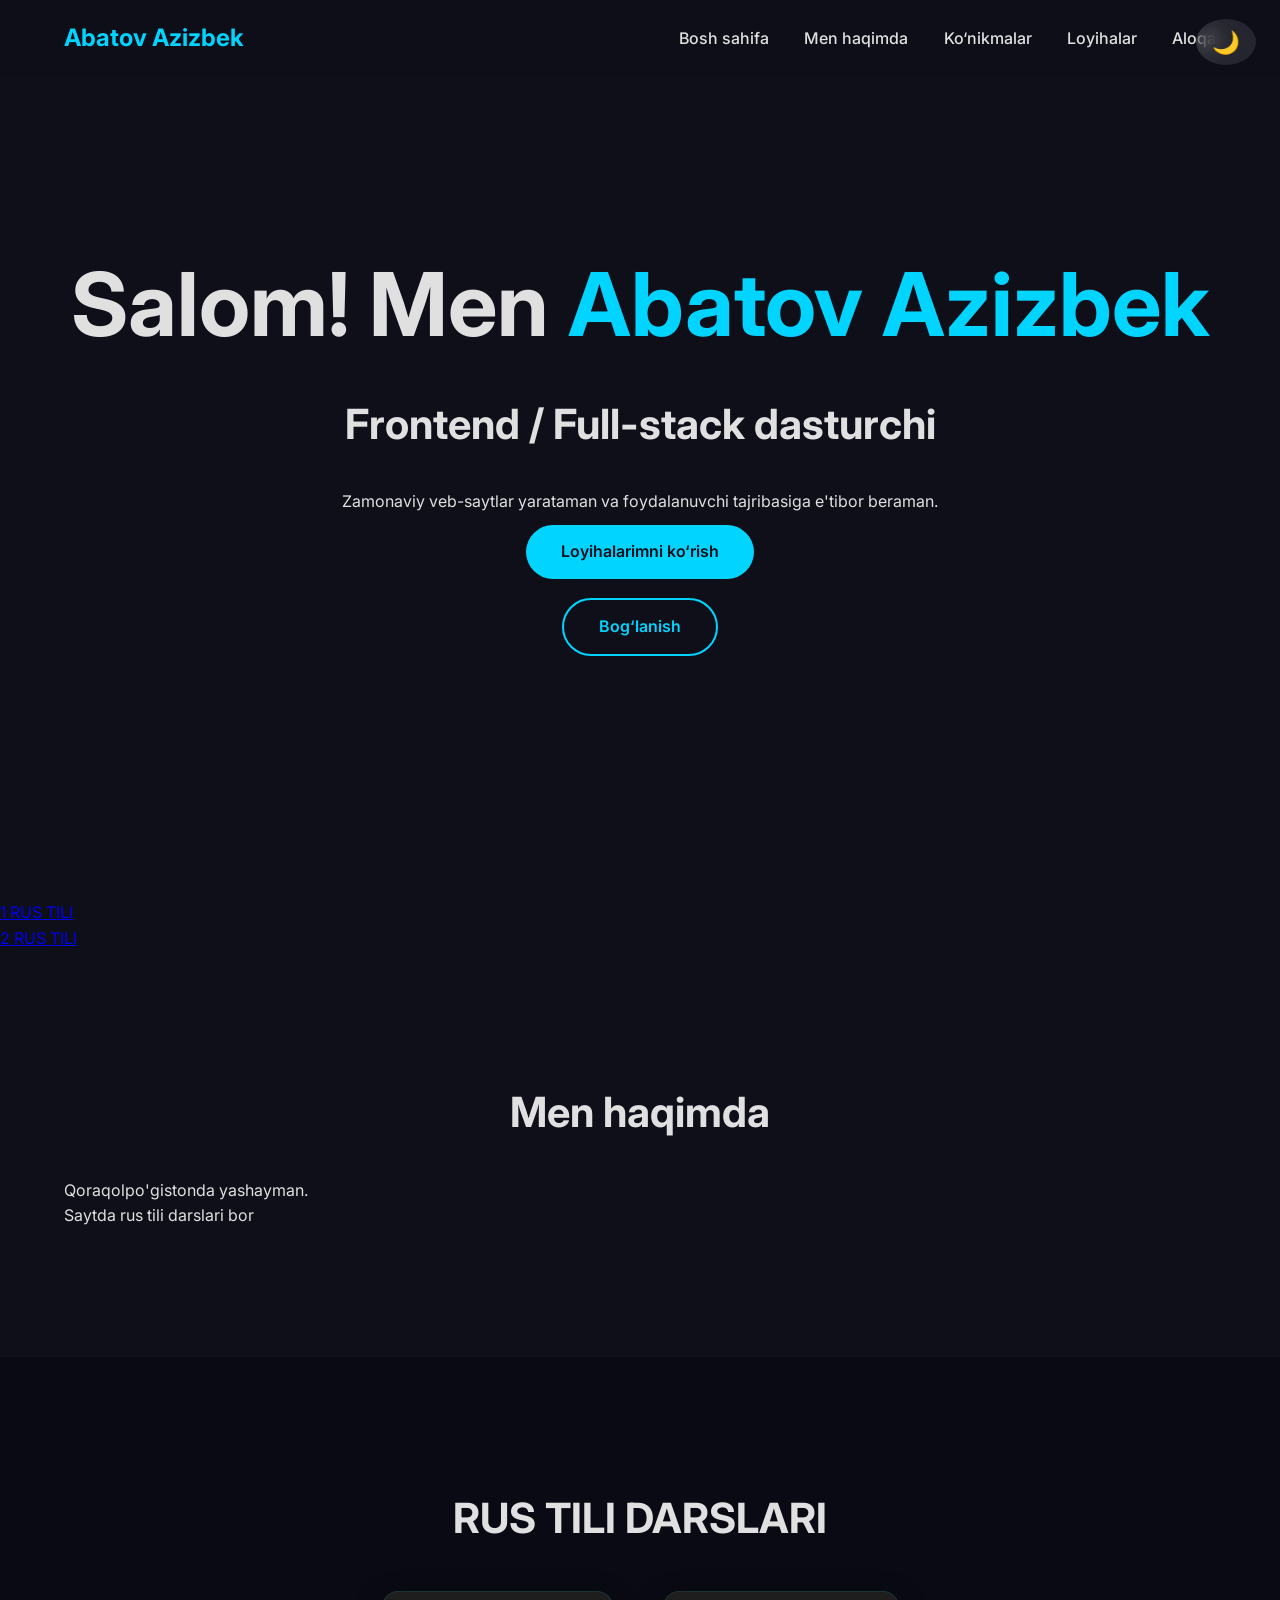
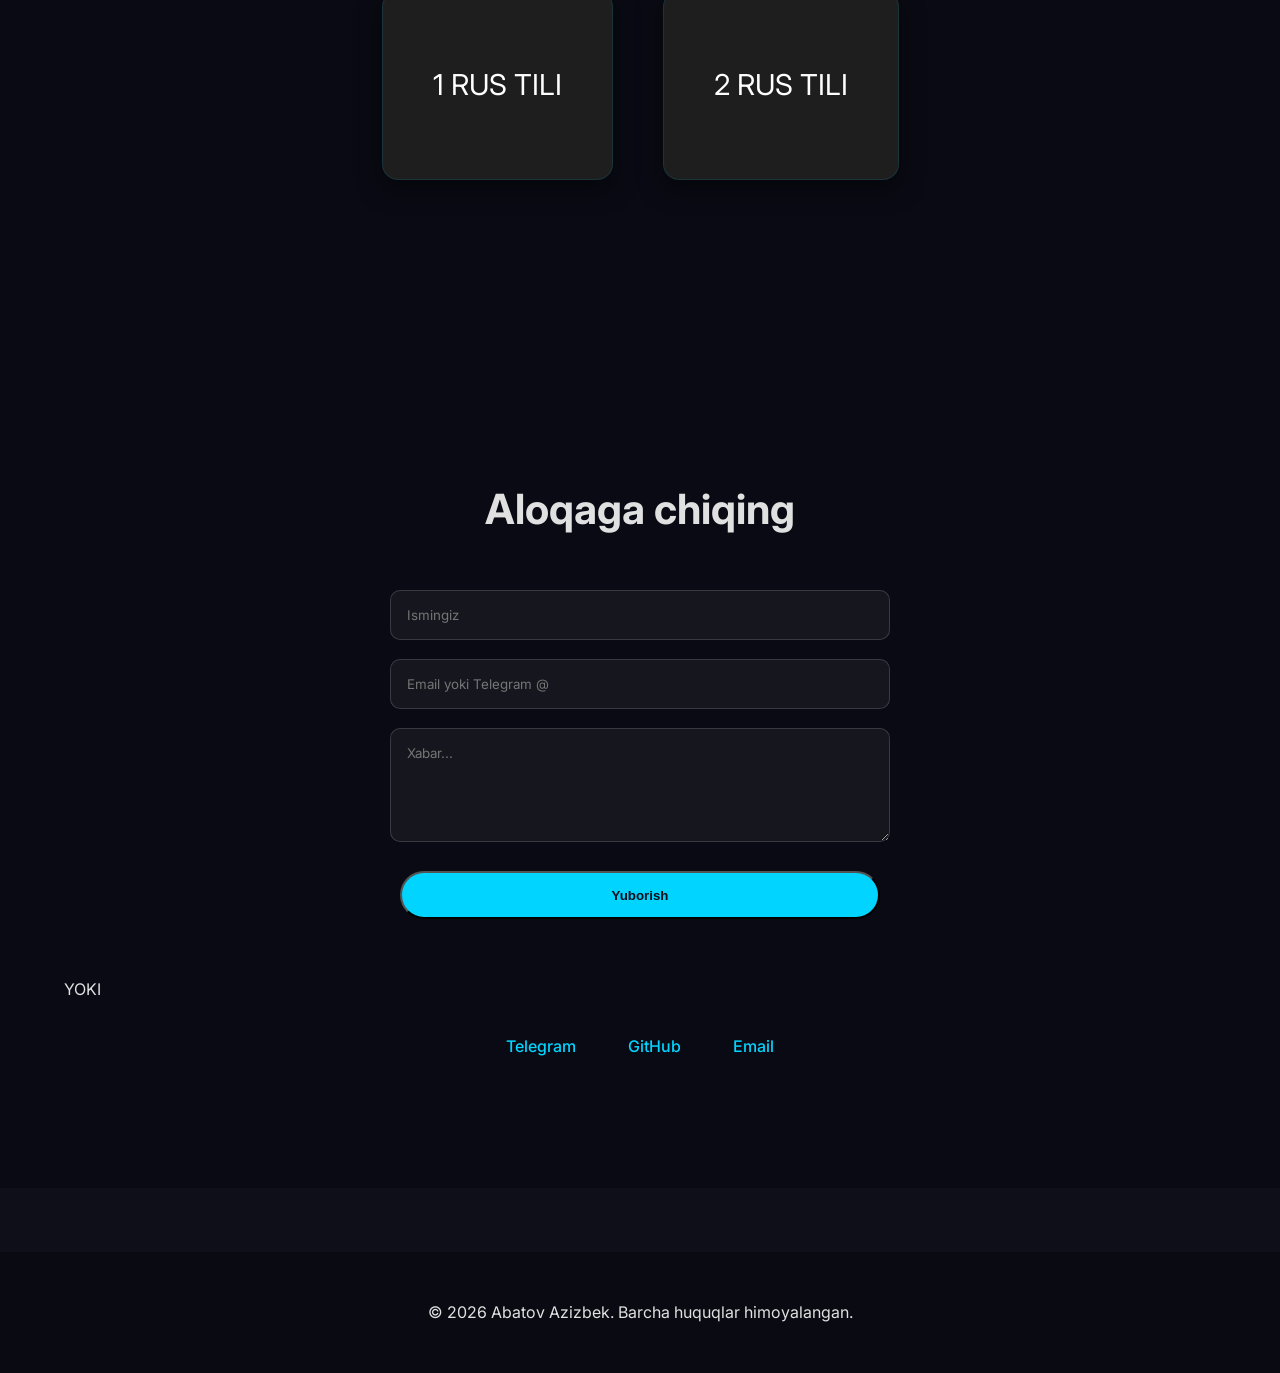
==== index.html @ 03f54e50 "Update index.html" ====
<!DOCTYPE html>
<html lang="uz">
<head>
  <meta charset="UTF-8" />
  <meta name="viewport" content="width=device-width, initial-scale=1.0"/>
  <title>Mening Portfolio Saytim — Abatov Azizbek</title>
  <meta name="description" content="Men web dasturchiman. Loyihalar, tajriba va aloqa">
  <link rel="stylesheet" href="styles.css"/>
  <link rel="preconnect" href="https://fonts.googleapis.com">
  <link rel="preconnect" href="https://fonts.gstatic.com" crossorigin>
  <link href="https://fonts.googleapis.com/css2?family=Inter:wght@300;400;500;600;700&display=swap" rel="stylesheet">
</head>
<body>

  <!-- Toggle Dark/Light mode -->
  <button class="theme-toggle" aria-label="Tema o'zgartirish">🌙</button>

  <header id="home">
    <nav class="navbar">
      <div class="logo">Abatov Azizbek</div>
      <ul class="nav-links">
        <li><a href="#home">Bosh sahifa</a></li>
        <li><a href="#about">Men haqimda</a></li>
        <li><a href="#skills">Ko‘nikmalar</a></li>
        <li><a href="#projects">Loyihalar</a></li>
        <li><a href="#contact">Aloqa</a></li>
      </ul>
    </nav>

    <div class="hero">
      <h1>Salom! Men <span class="highlight">Abatov Azizbek</span></h1>
      <h2>Frontend / Full-stack dasturchi</h2>
      <p>Zamonaviy veb-saytlar yarataman va foydalanuvchi tajribasiga e'tibor beraman.</p>
      <a href="#projects" class="btn primary">Loyihalarimni ko‘rish</a>
      <a href="#contact" class="btn outline">Bog‘lanish</a>
    </div>
  </header>
<a href="1-rus-tili.html" class="card-link">
<div class="card">1 RUS TILI</div>
</a>
  <main>
<a href="1-rus-tili.html" class="card-link">
  <div class="card">
    2 RUS TILI
  </div>
</a>
    <!-- About -->
    <section id="about">
      <h2>Men haqimda</h2>
      <div class="about-container">
        <div class="about-text">
          <p>Qoraqolpo'gistonda yashayman.</p>
          <p>Saytda rus tili darslari bor</p>
        </div>
      </div>
    </section>

    <!-- Skills -->
    <!-- Skills / RUS TILI DARSLARI bo'limi -->
<section id="skills" class="dark-section">
  <h2>RUS TILI DARSLARI</h2>
  
  <div class="skills-grid">
    
    <!-- 1-RUS TILI kartasi -->
    <a href="rustili/" style="text-decoration: none; color: inherit;">
      <div class="skill-card">
        1 RUS TILI
      </div>
    </a>
 
    <!-- 2-RUS TILI kartasi -->
    <a href="rustili2/" style="text-decoration: none; color: inherit;">
      <div class="skill-card">
        2 RUS TILI
      </div>
    </a>
    
  </div>
</section>
      
   <!-- Contact -->
    <section id="contact" class="dark-section">
      <h2>Aloqaga chiqing</h2>
      <form id="contact-form" class="contact-form">
        <input type="text" placeholder="Ismingiz" required/>
        <input type="email" placeholder="Email yoki Telegram @" required/>
        <textarea placeholder="Xabar..." rows="5" required></textarea>
        <button type="submit" class="btn primary">Yuborish</button>
      </form>
      <p class="or">YOKI</p>
      <div class="social-links">
        <a href="https://t.me/abatov" target="_blank">Telegram</a>
        <a href="https://github.com/abatov" target="_blank">GitHub</a>
        <a href="mailto:example@email.com">Email</a>
      </div>
    </section>
  </main>

  <footer>
    <p>© 2026 Abatov Azizbek. Barcha huquqlar himoyalangan.</p>
  </footer>
---- styles.css ----
* {
    margin: 0;
    padding: 0;
    box-sizing: border-box;
}

body {
    font-family: 'Inter', system-ui, sans-serif;
    line-height: 1.6;
    color: #e0e0e0;
    background: #0f0f1a;
    transition: background 0.4s, color 0.4s;
}

body.light {
    background: #f8f9fa;
    color: #1a1a2e;
}

.theme-toggle {
    position: fixed;
    top: 1.2rem;
    right: 1.5rem;
    z-index: 1000;
    background: rgba(255, 255, 255, 0.1);
    border: none;
    font-size: 1.4rem;
    cursor: pointer;
    padding: 0.6rem 1rem;
    border-radius: 50%;
    backdrop-filter: blur(10px);
    transition: all 0.3s;
}

.theme-toggle:hover {
    transform: scale(1.15);
}

.navbar {
    position: fixed;
    top: 0;
    width: 100%;
    padding: 1.2rem 5%;
    display: flex;
    justify-content: space-between;
    align-items: center;
    background: rgba(15, 15, 26, 0.7);
    backdrop-filter: blur(12px);
    z-index: 900;
    transition: all 0.4s;
}

body.light .navbar {
    background: rgba(248, 249, 250, 0.8);
}

.logo {
    font-size: 1.5rem;
    font-weight: 700;
    color: #00d4ff;
}

.nav-links {
    display: flex;
    list-style: none;
    gap: 2.2rem;
}

.nav-links a {
    color: inherit;
    text-decoration: none;
    font-weight: 500;
    transition: color 0.3s;
}

.nav-links a:hover {
    color: #00d4ff;
}

.hero {
    min-height: 100vh;
    display: flex;
    flex-direction: column;
    justify-content: center;
    align-items: center;
    text-align: center;
    padding: 0 5%;
}

h1 {
    font-size: clamp(2.8rem, 8vw, 5.5rem);
    margin-bottom: 1rem;
}

.highlight {
    color: #00d4ff;
}

h2 {
    font-size: 2.6rem;
    margin-bottom: 2rem;
    text-align: center;
}

.btn {
    display: inline-block;
    padding: 0.9rem 2.2rem;
    margin: 0.6rem;
    border-radius: 50px;
    font-weight: 600;
    text-decoration: none;
    transition: all 0.3s;
}

.primary {
    background: #00d4ff;
    color: #0f0f1a;
}

.primary:hover {
    background: #00b8e0;
    transform: translateY(-3px);
}

.outline {
    border: 2px solid #00d4ff;
    color: #00d4ff;
}

.outline:hover {
    background: #00d4ff;
    color: #0f0f1a;
}

section {
    padding: 8rem 5%;
}

.dark-section {
    background: #0a0a14;
}

.skills-grid,
.projects-grid {
    display: grid;
    grid-template-columns: repeat(auto-fit, minmax(220px, 1fr));
    gap: 1.6rem;
    margin-top: 3rem;
}

.skill-card,
.project-card {
    background: rgba(255, 255, 255, 0.06);
    padding: 2rem 1.5rem;
    border-radius: 16px;
    text-align: center;
    transition: all 0.35s;
    border: 1px solid rgba(0, 212, 255, 0.12);
}

body.light .skill-card,
body.light .project-card {
    background: white;
    border-color: #ddd;
    box-shadow: 0 4px 20px rgba(0, 0, 0, 0.08);
}

.skill-card:hover,
.project-card:hover {
    transform: translateY(-10px);
    border-color: #00d4ff;
    box-shadow: 0 20px 40px rgba(0, 212, 255, 0.15);
}

.project-img.placeholder {
    height: 180px;
    background: linear-gradient(135deg, #1e3a8a, #3b82f6);
    display: flex;
    align-items: center;
    justify-content: center;
    font-size: 1.3rem;
    color: white;
    border-radius: 12px;
    margin-bottom: 1.2rem;
}

.tags {
    margin-top: 1rem;
    display: flex;
    gap: 0.8rem;
    justify-content: center;
    flex-wrap: wrap;
}

.tags span {
    background: rgba(0, 212, 255, 0.15);
    padding: 0.4rem 1rem;
    border-radius: 30px;
    font-size: 0.85rem;
}

.contact-form {
    max-width: 500px;
    margin: 3rem auto;
    display: flex;
    flex-direction: column;
    gap: 1.2rem;
}

input,
textarea {
    padding: 1rem;
    border: 1px solid rgba(255, 255, 255, 0.15);
    border-radius: 10px;
    background: rgba(255, 255, 255, 0.05);
    color: inherit;
    font-family: inherit;
}

body.light input,
body.light textarea {
    background: white;
    border-color: #d1d5db;
    color: #1a1a2e;
}

.social-links {
    text-align: center;
    margin-top: 2rem;
}

.social-links a {
    margin: 0 1.5rem;
    color: #00d4ff;
    text-decoration: none;
    font-weight: 500;
}

footer {
    text-align: center;
    padding: 3rem;
    background: rgba(0, 0, 0, 0.3);
    margin-top: 4rem;
}

@media (max-width: 768px) {
    .nav-links {
        display: none;
    }
    /* mobil uchun oddiy menyuni keyinroq qo'shsa bo'ladi */
    h1 {
        font-size: 3.2rem;
    }
    h2 {
        font-size: 2.2rem;
    }
}
.skills-grid {
  display: flex;
  flex-wrap: wrap;
  justify-content: center;
  gap: 30px 50px;
  margin: 40px 0;
}

.skill-card {
  background: #1e1e1e;
  color: white;
  padding: 70px 50px;
  font-size: 1.8rem;
  text-align: center;
  border-radius: 16px;
  cursor: pointer;
  transition: all 0.3s ease;
  min-width: 220px;
  box-shadow: 0 8px 25px rgba(0,0,0,0.5);
}

.skill-card:hover {
  transform: translateY(-8px);
  box-shadow: 0 15px 35px rgba(0,0,0,0.7);
  background: #252525;
}
.lesson{
  margin-bottom:60px;
  background:#1a1a1a;
  padding:20px;
  border-radius:12px;
}

.video{
  position:relative;
  padding-bottom:56.25%;
  height:0;
  overflow:hidden;
}

.video iframe{
  position:absolute;
  top:0;
  left:0;
  width:100%;
  height:100%;
  border-radius:10px;
}
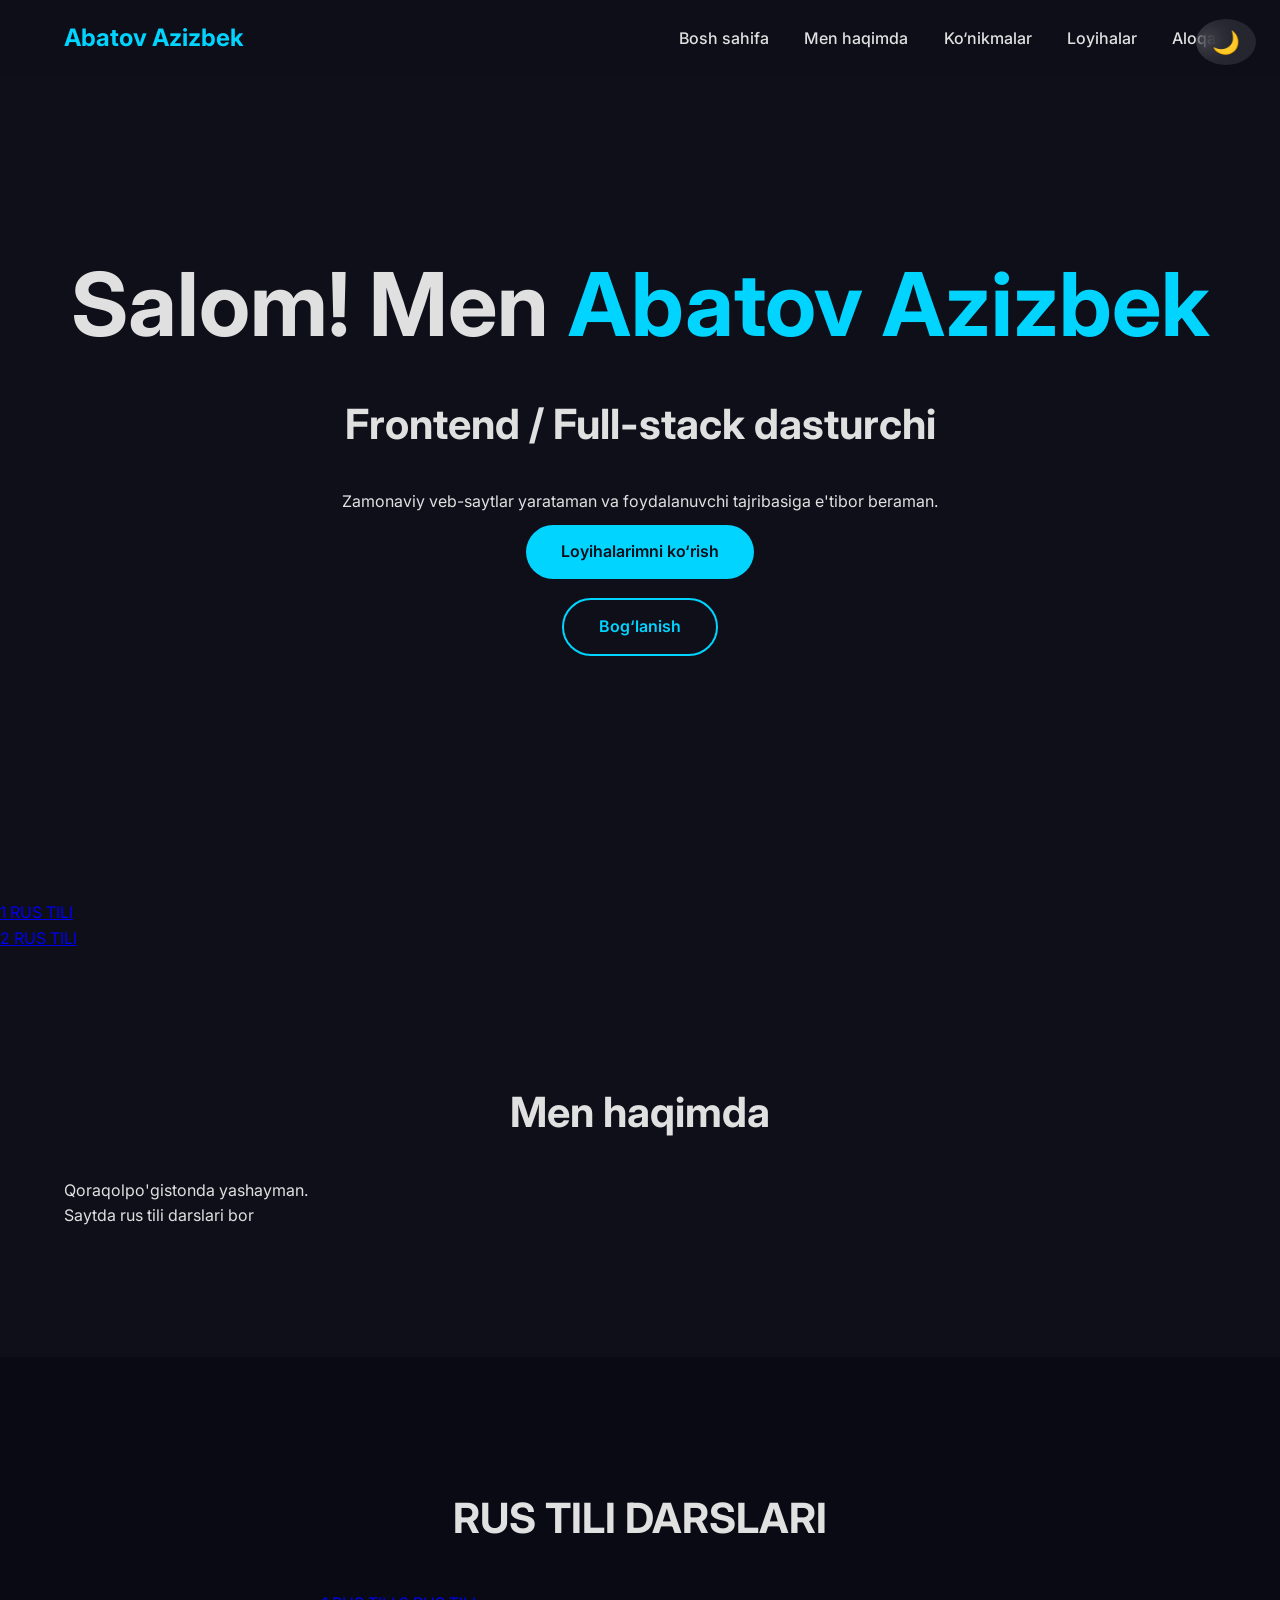
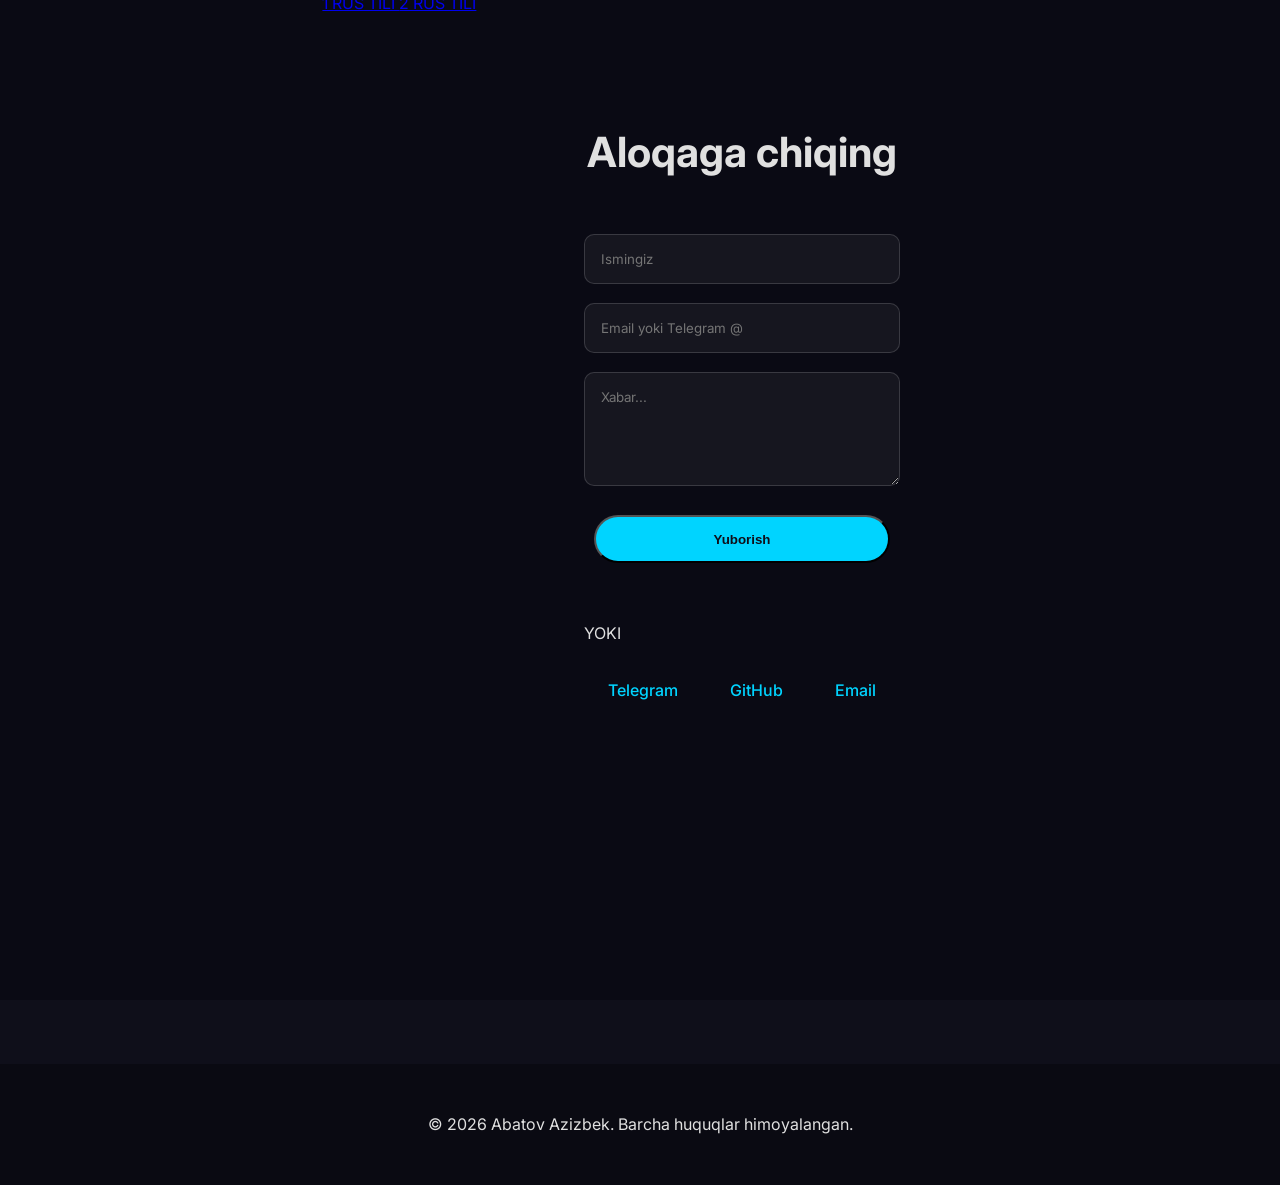
==== commit 78cf18d2: "Update index.html" ====
--- a/index.html
+++ b/index.html
@@ -39,11 +39,7 @@
 <div class="card">1 RUS TILI</div>
 </a>
   <main>
-<a href="1-rus-tili.html" class="card-link">
-  <div class="card">
-    2 RUS TILI
-  </div>
-</a>
+<a href="2-rus.html">2 RUS TILI</a>
     <!-- About -->
     <section id="about">
       <h2>Men haqimda</h2>
@@ -62,22 +58,17 @@
   
   <div class="skills-grid">
     
-    <!-- 1-RUS TILI kartasi -->
-    <a href="rustili/" style="text-decoration: none; color: inherit;">
-      <div class="skill-card">
-        1 RUS TILI
-      </div>
-    </a>
- 
-    <!-- 2-RUS TILI kartasi -->
-    <a href="rustili2/" style="text-decoration: none; color: inherit;">
-      <div class="skill-card">
-        2 RUS TILI
-      </div>
-    </a>
-    
-  </div>
-</section>
+<div class="cards">
+
+<a href="1-rus-tili.html" class="card">
+1 RUS TILI
+</a>
+
+<a href="2-rus.html" class="card">
+2 RUS TILI
+</a>
+
+</div>
       
    <!-- Contact -->
     <section id="contact" class="dark-section">
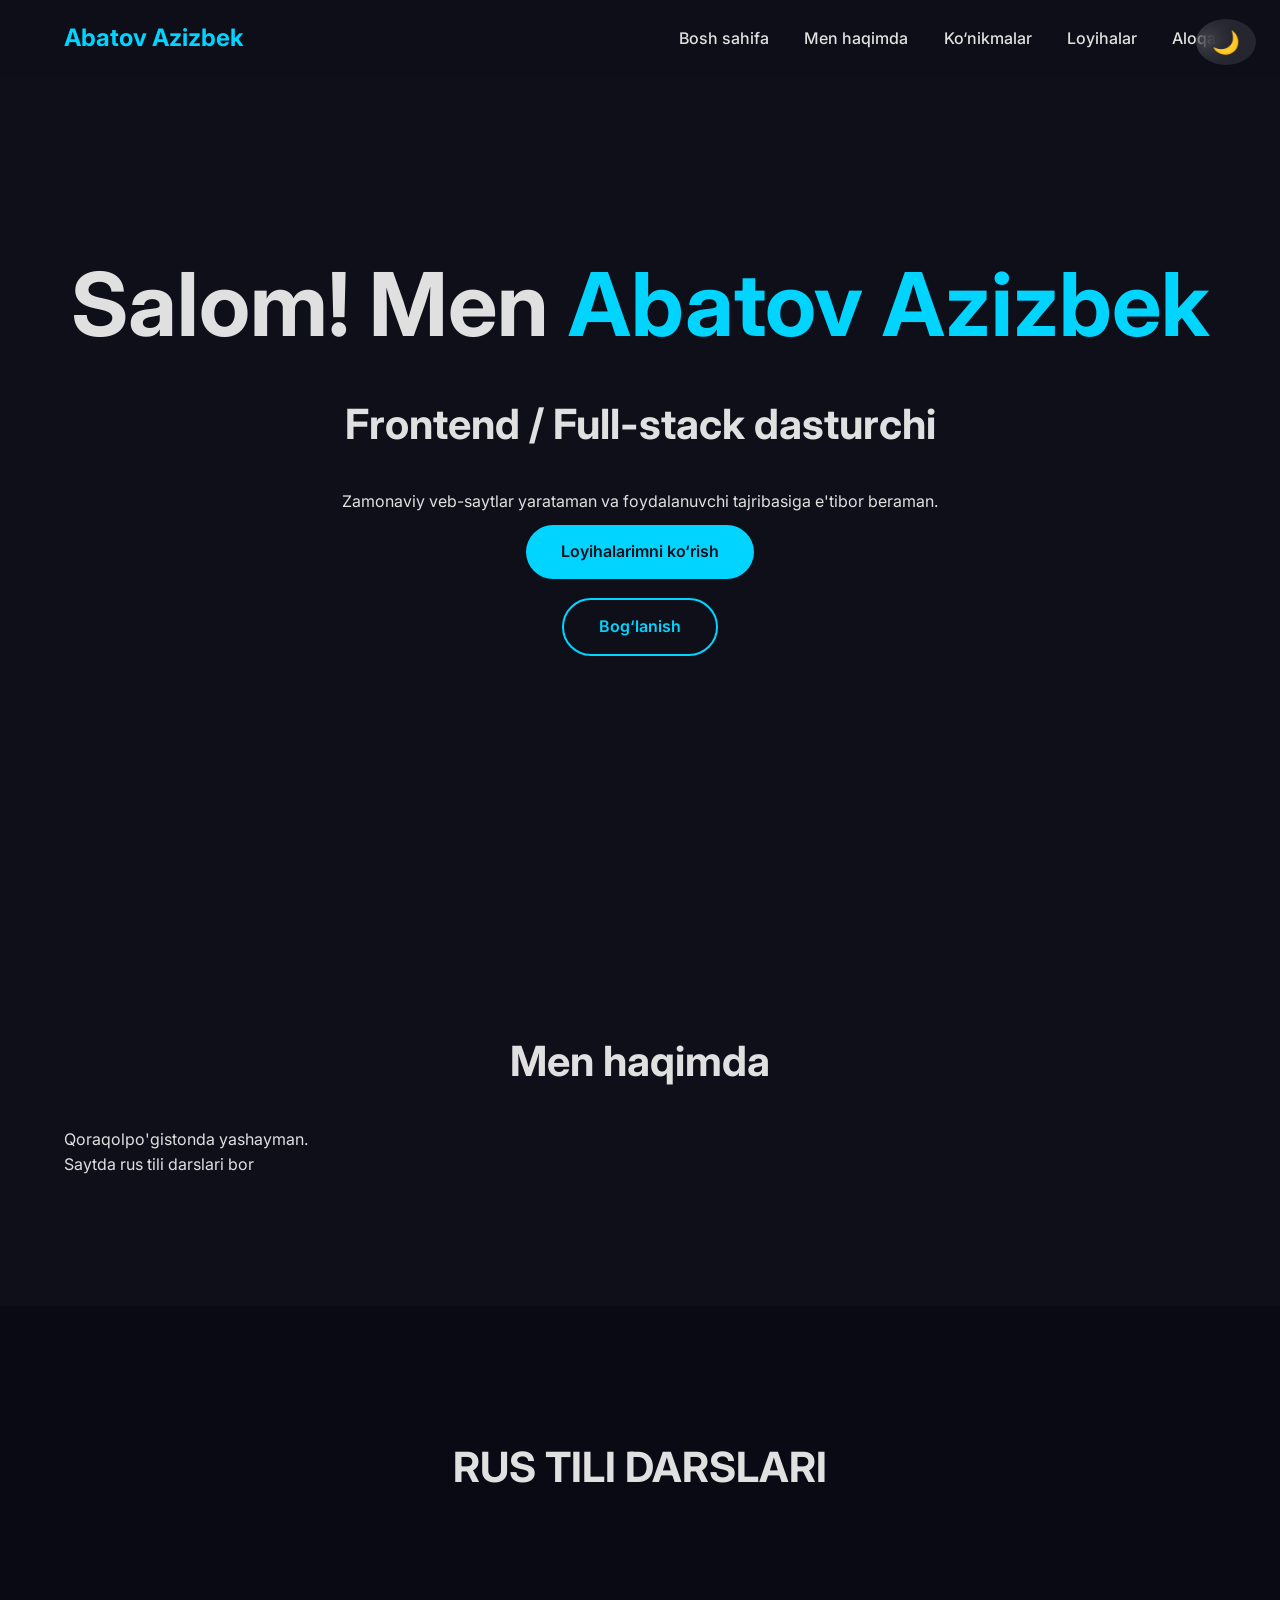
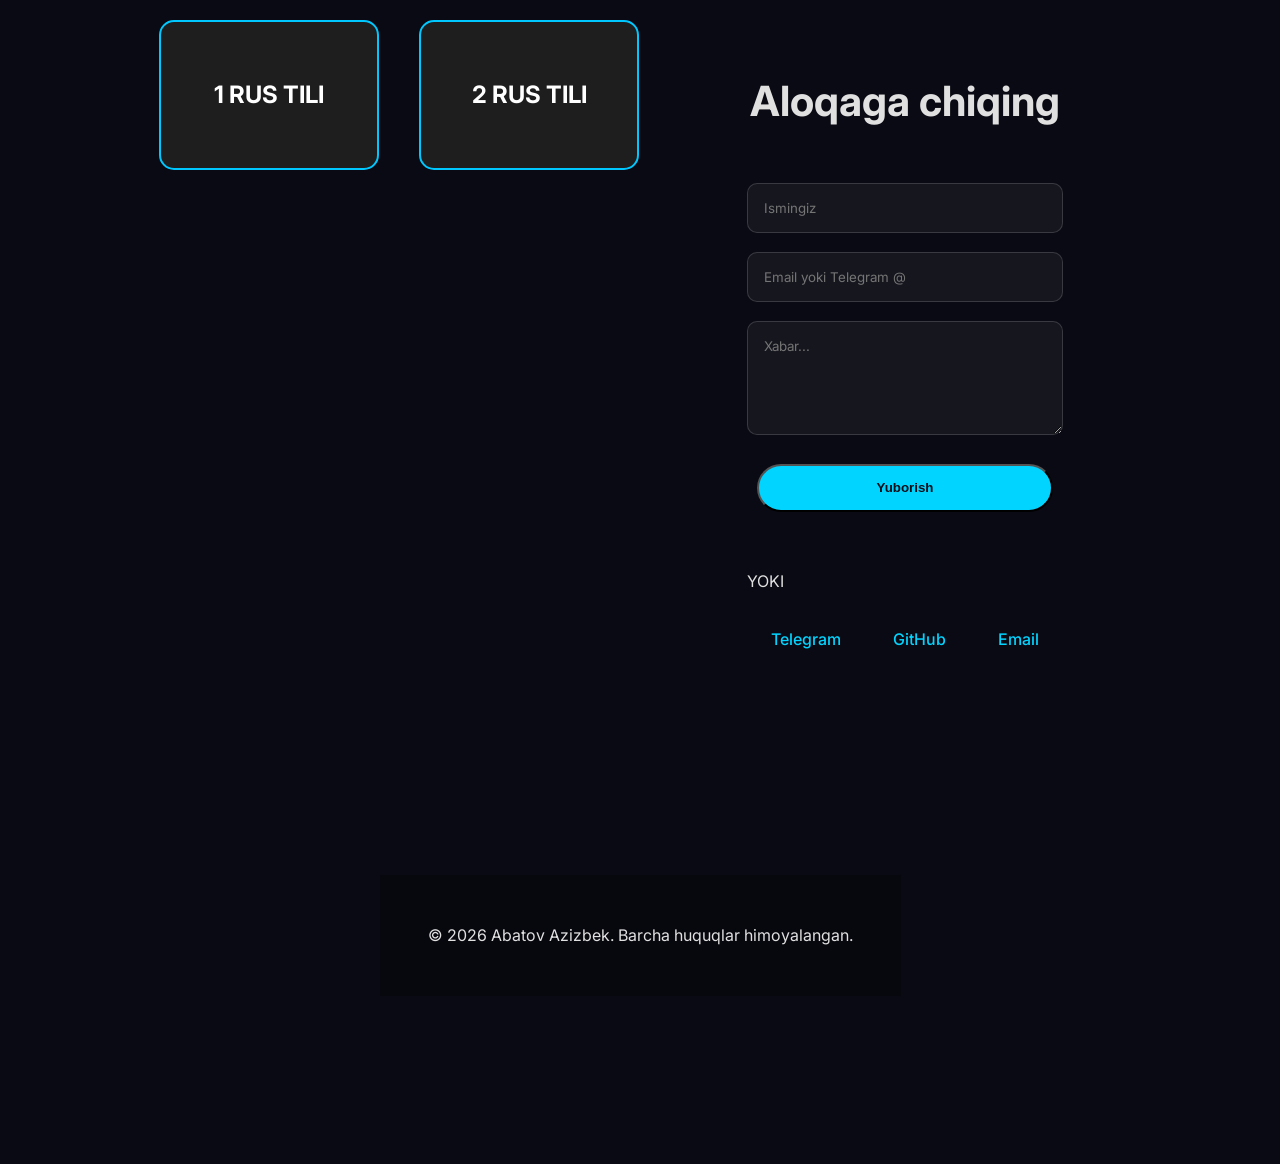
==== commit bb2c2ca0: "Update index.html" ====
--- a/index.html
+++ b/index.html
@@ -35,11 +35,7 @@
       <a href="#contact" class="btn outline">Bog‘lanish</a>
     </div>
   </header>
-<a href="1-rus-tili.html" class="card-link">
-<div class="card">1 RUS TILI</div>
-</a>
-  <main>
-<a href="2-rus.html">2 RUS TILI</a>
+
     <!-- About -->
     <section id="about">
       <h2>Men haqimda</h2>
--- a/styles.css
+++ b/styles.css
@@ -303,3 +303,31 @@
   height:100%;
   border-radius:10px;
 }
+.cards{
+display:flex;
+gap:40px;
+justify-content:center;
+margin-top:80px;
+}
+
+.card{
+width:220px;
+height:150px;
+display:flex;
+align-items:center;
+justify-content:center;
+text-decoration:none;
+font-size:24px;
+font-weight:bold;
+color:white;
+background:#1e1e1e;
+border-radius:15px;
+border:2px solid #00c8ff;
+transition:0.3s;
+}
+
+.card:hover{
+background:#00c8ff;
+color:black;
+transform:scale(1.05);
+}
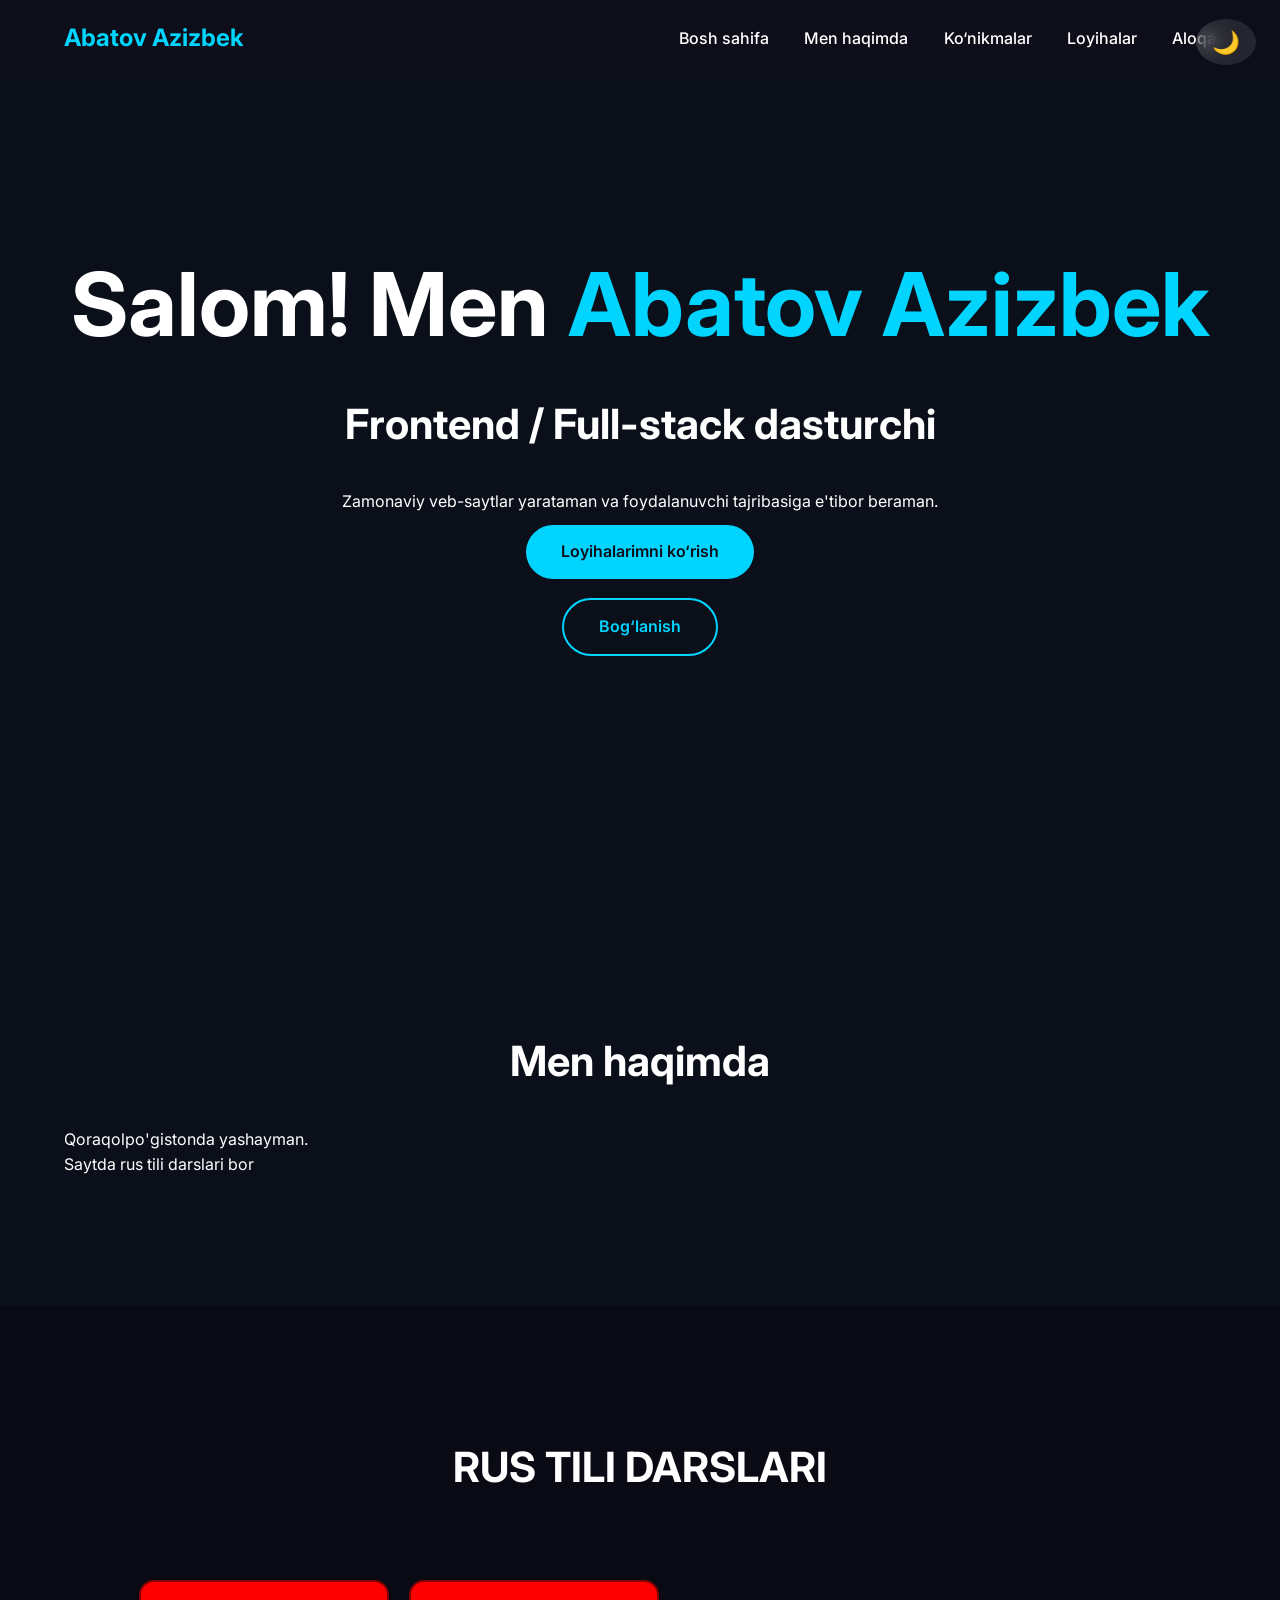
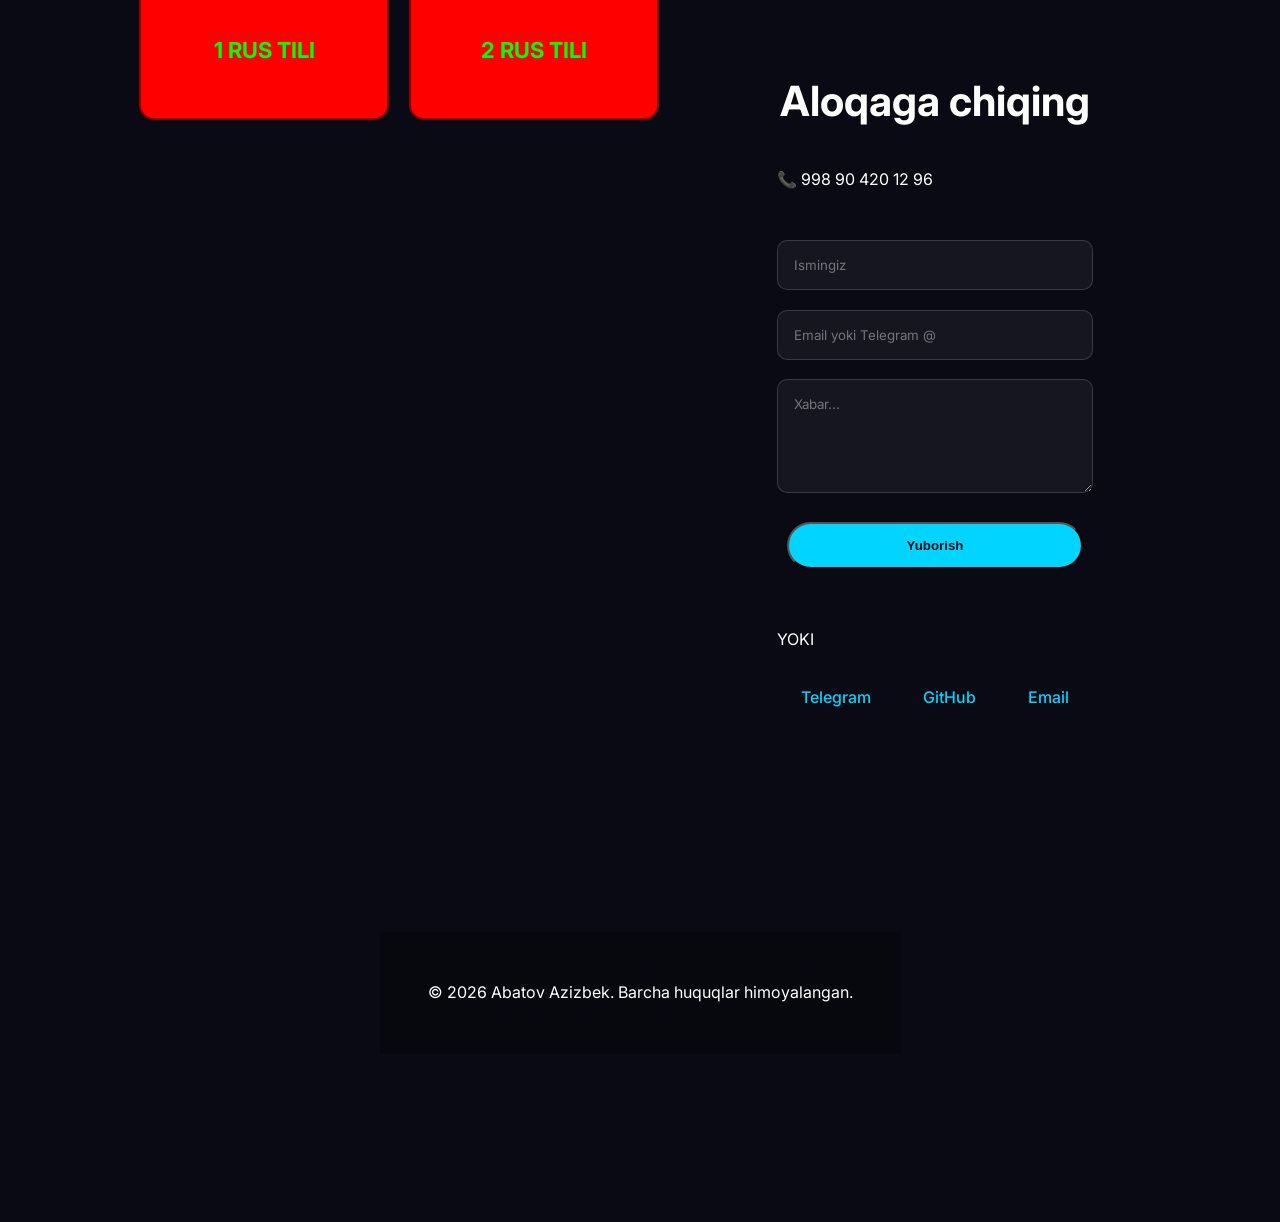
==== commit 82b8c1c5: "Update index.html" ====
--- a/index.html
+++ b/index.html
@@ -69,6 +69,7 @@
    <!-- Contact -->
     <section id="contact" class="dark-section">
       <h2>Aloqaga chiqing</h2>
+      <p class="phone">📞 998 90 420 12 96</p>
       <form id="contact-form" class="contact-form">
         <input type="text" placeholder="Ismingiz" required/>
         <input type="email" placeholder="Email yoki Telegram @" required/>
--- a/styles.css
+++ b/styles.css
@@ -305,29 +305,59 @@
 }
 .cards{
 display:flex;
-gap:40px;
+gap:20px;
 justify-content:center;
-margin-top:80px;
+flex-wrap:wrap;
+margin-top:40px;
+padding:0 10px;
 }
 
 .card{
-width:220px;
-height:150px;
+width:250px;
+height:140px;
 display:flex;
 align-items:center;
 justify-content:center;
+font-size:22px;
+font-weight:bold;
 text-decoration:none;
-font-size:24px;
-font-weight:bold;
+color:lime;
+background:red;
+border-radius:15px;
+border:2px solid darkred;
+transition:0.3s;
+}
+
+.card:hover{
+background:darkred;
+transform:scale(1.05);
+}
+
+/* TELEFON UCHUN */
+@media (max-width:600px){
+
+.cards{
+flex-direction:column;
+align-items:center;
+}
+
+.card{
+width:90%;
+height:120px;
+font-size:20px;
+}
+
+}
+
+/* DARK MODE (default) */
+body{
+background:#0b0f1a;
 color:white;
-background:#1e1e1e;
-border-radius:15px;
-border:2px solid #00c8ff;
 transition:0.3s;
 }
 
-.card:hover{
-background:#00c8ff;
-color:black;
-transform:scale(1.05);
-}
+/* LIGHT MODE */
+body.light{
+background:#ffffff;
+color:#111;
+}
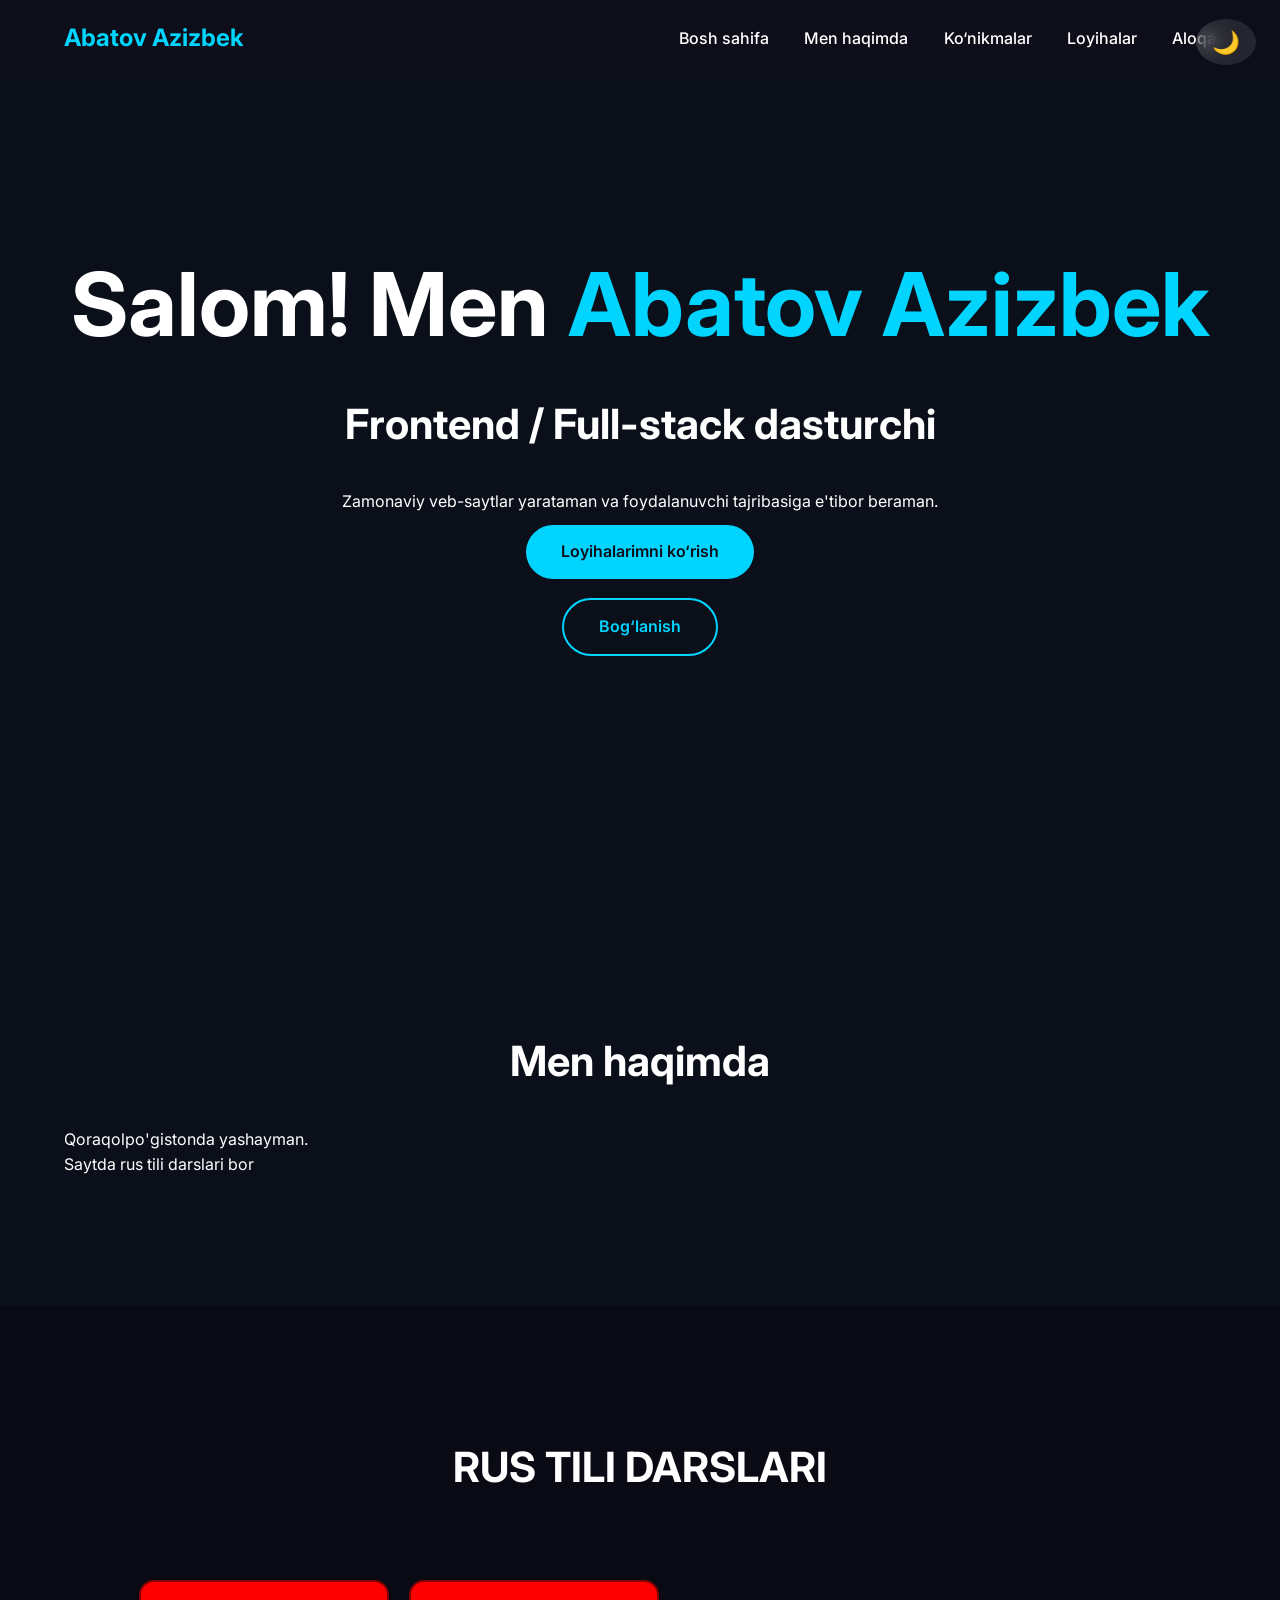
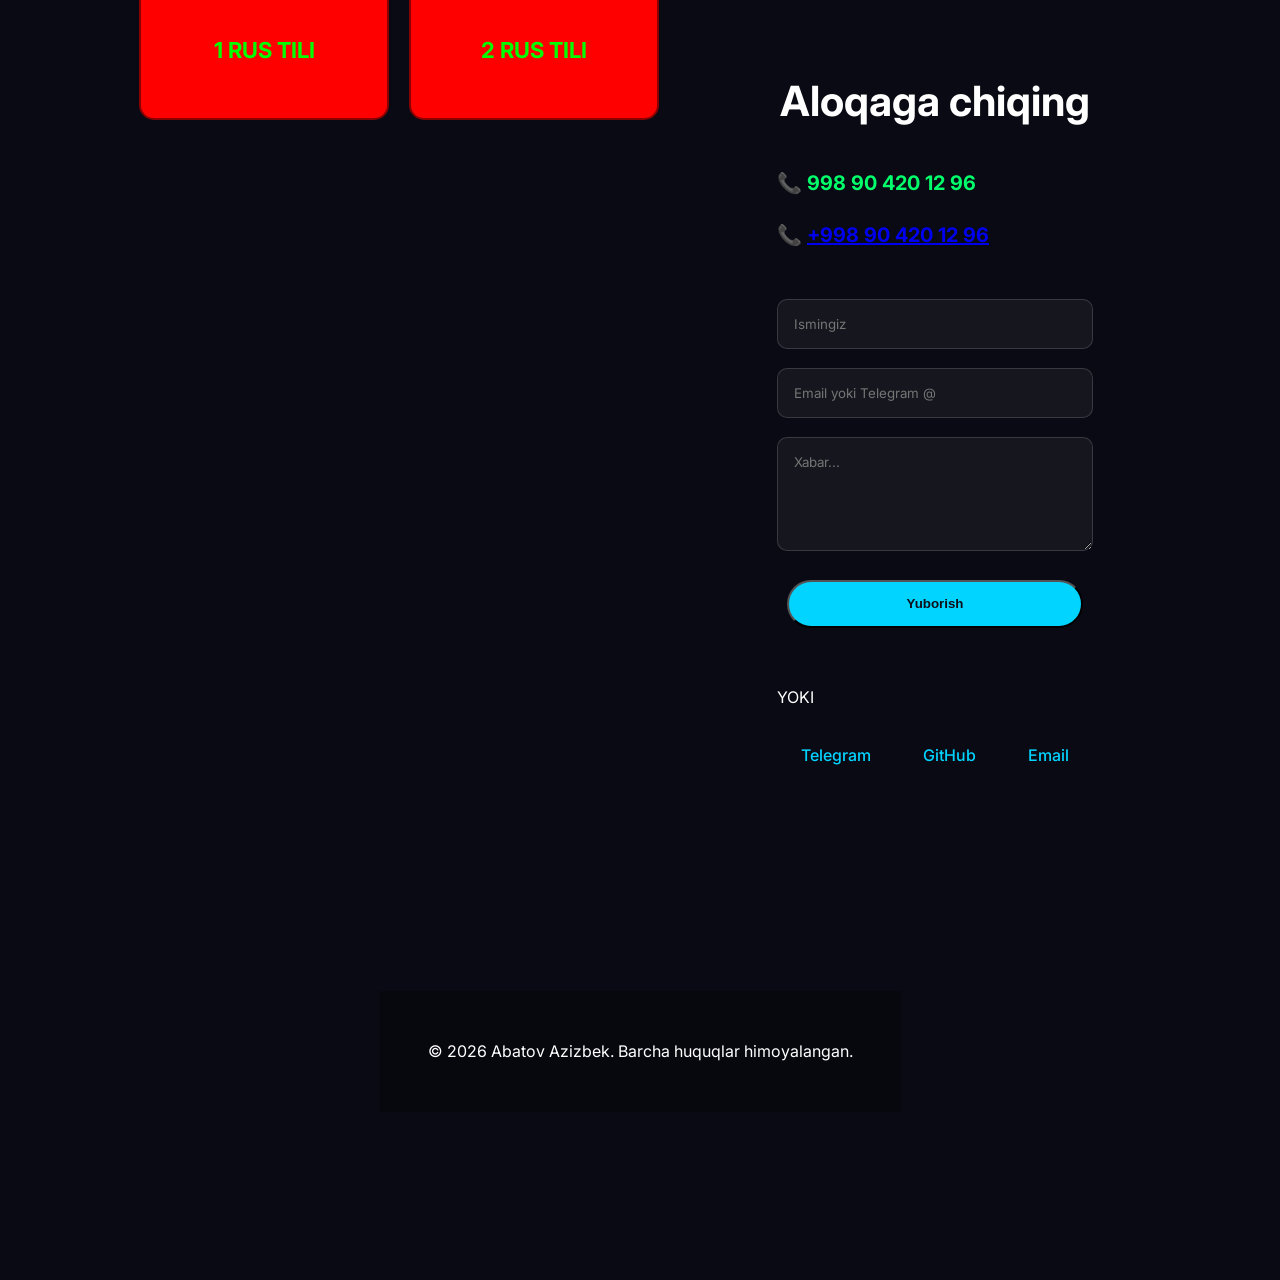
==== commit 46f9bd14: "Update index.html" ====
--- a/index.html
+++ b/index.html
@@ -70,6 +70,9 @@
     <section id="contact" class="dark-section">
       <h2>Aloqaga chiqing</h2>
       <p class="phone">📞 998 90 420 12 96</p>
+      <p class="phone">
+📞 <a href="tel:+998904201296">+998 90 420 12 96</a>
+</p>
       <form id="contact-form" class="contact-form">
         <input type="text" placeholder="Ismingiz" required/>
         <input type="email" placeholder="Email yoki Telegram @" required/>
--- a/styles.css
+++ b/styles.css
@@ -361,3 +361,9 @@
 background:#ffffff;
 color:#111;
 }
+.phone{
+font-size:20px;
+margin-bottom:20px;
+color:#00ff6a;
+font-weight:bold;
+}
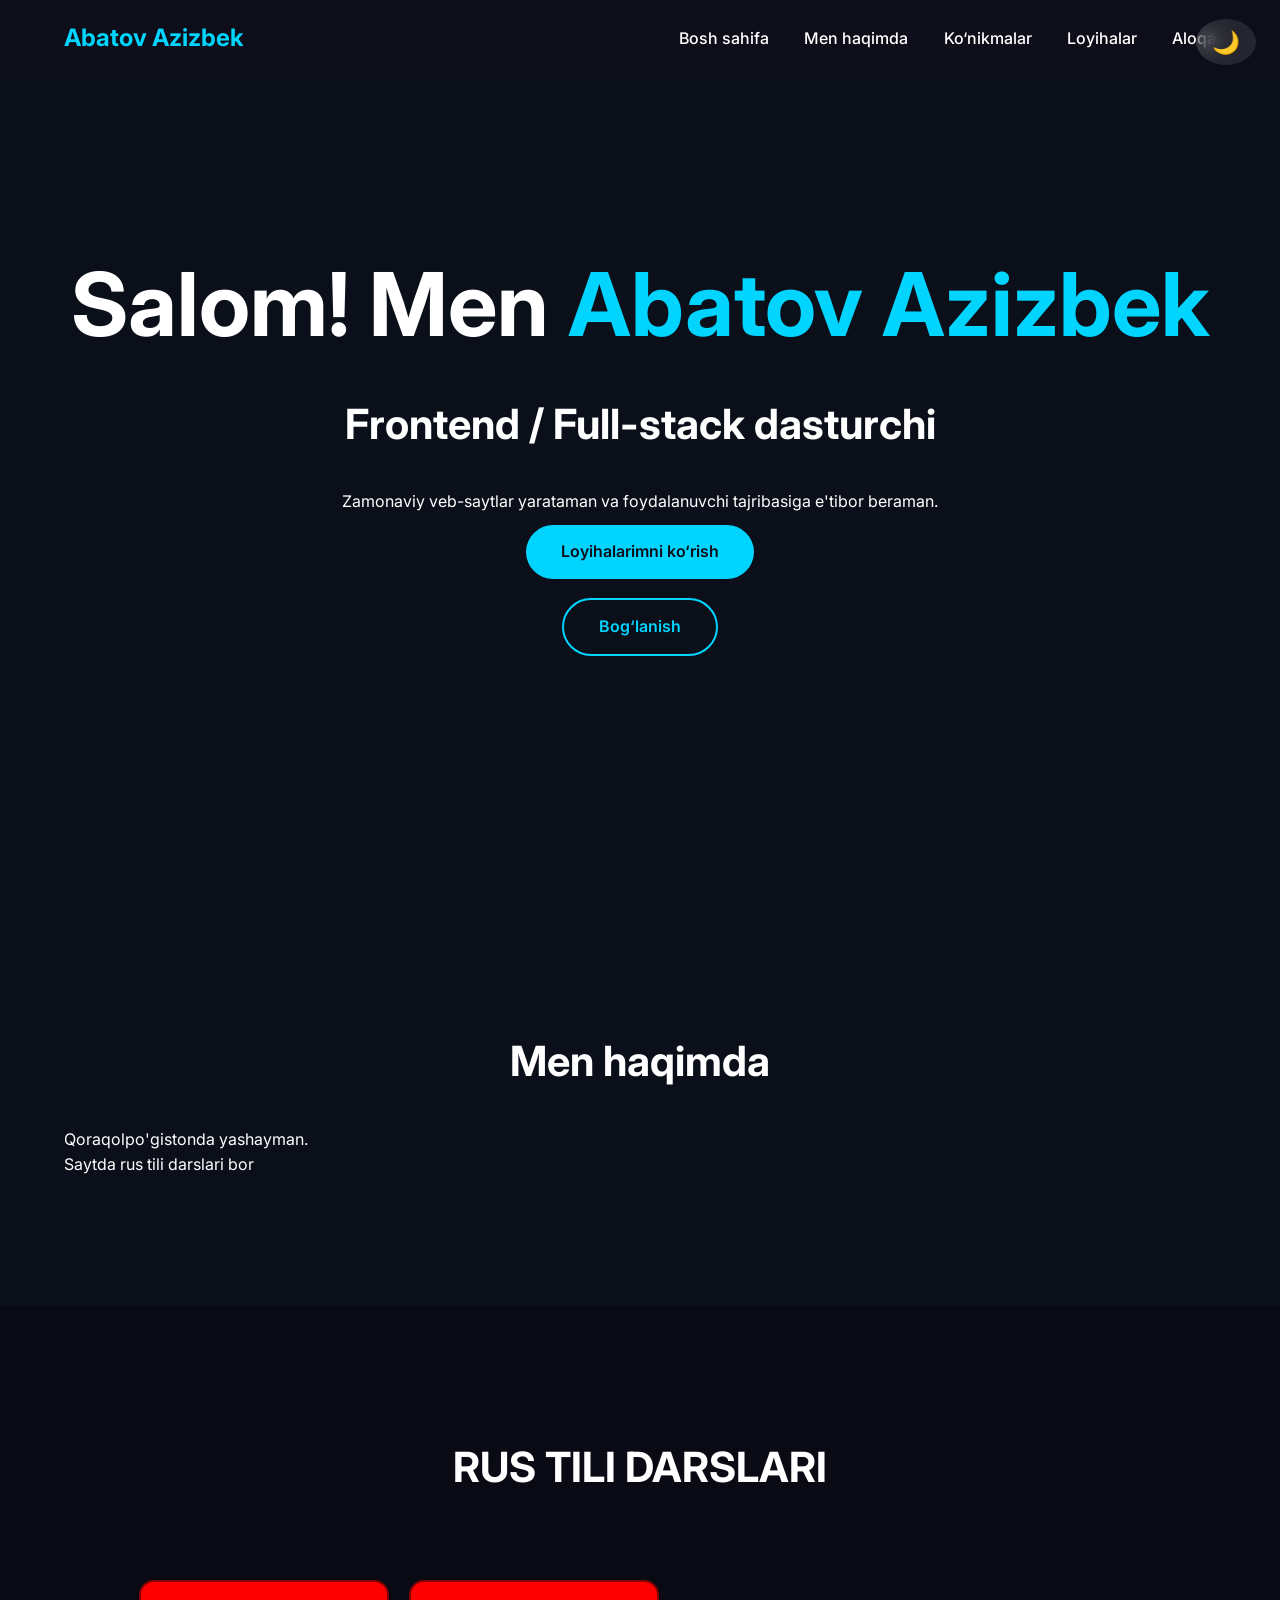
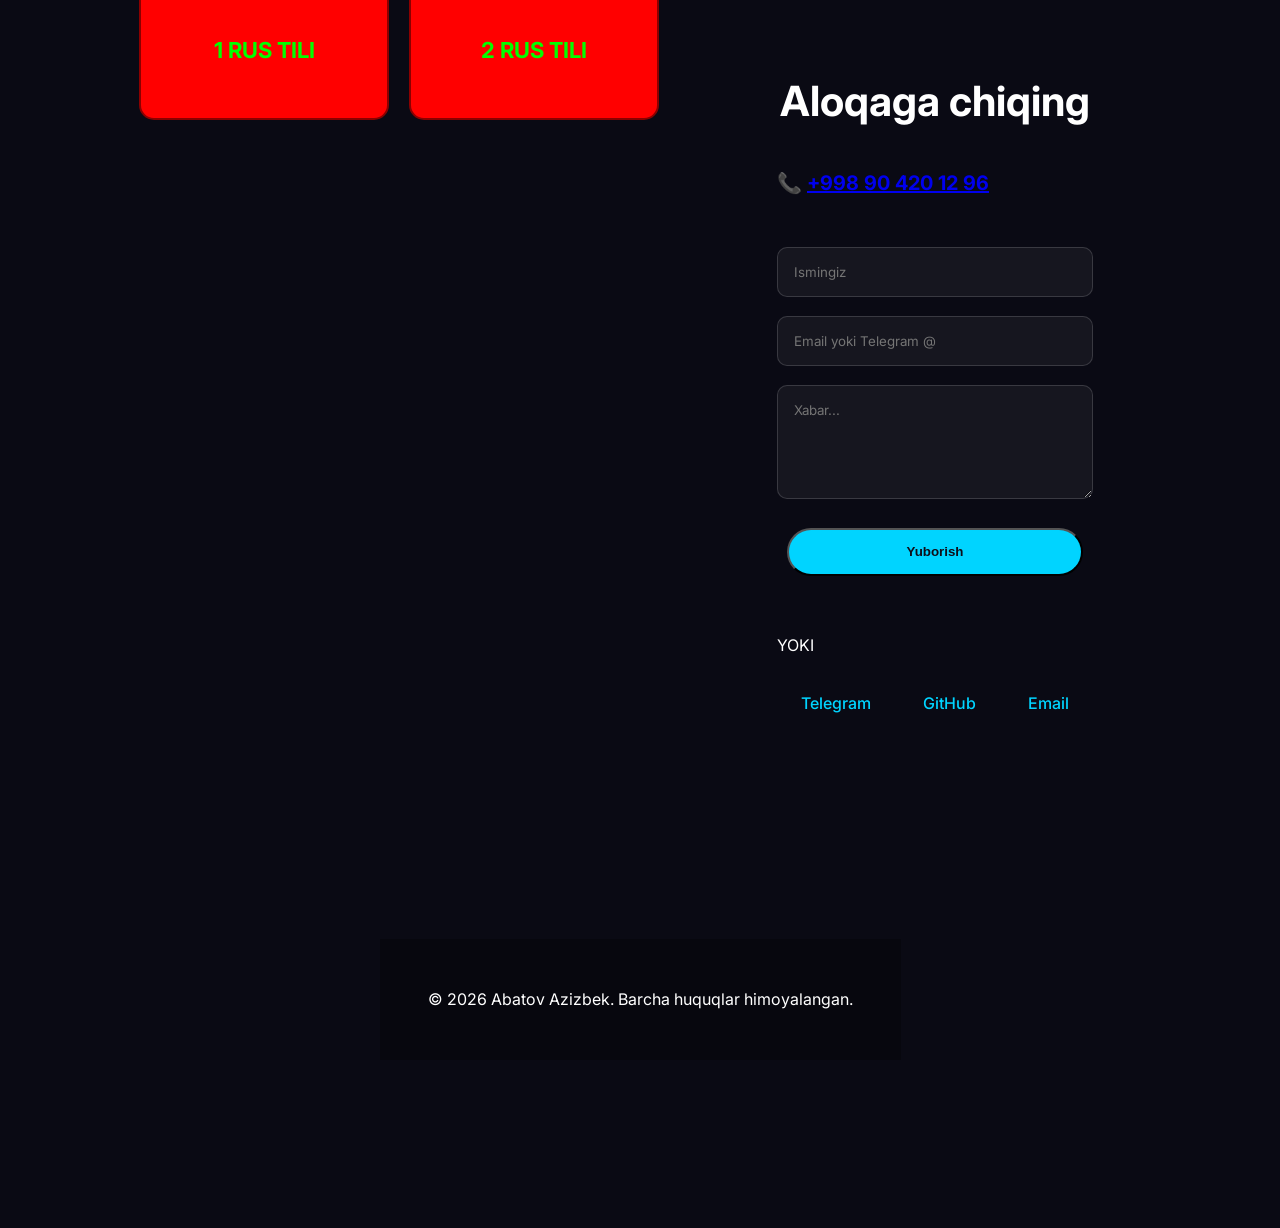
==== commit cd5eac8d: "Update index.html" ====
--- a/index.html
+++ b/index.html
@@ -69,7 +69,6 @@
    <!-- Contact -->
     <section id="contact" class="dark-section">
       <h2>Aloqaga chiqing</h2>
-      <p class="phone">📞 998 90 420 12 96</p>
       <p class="phone">
 📞 <a href="tel:+998904201296">+998 90 420 12 96</a>
 </p>
